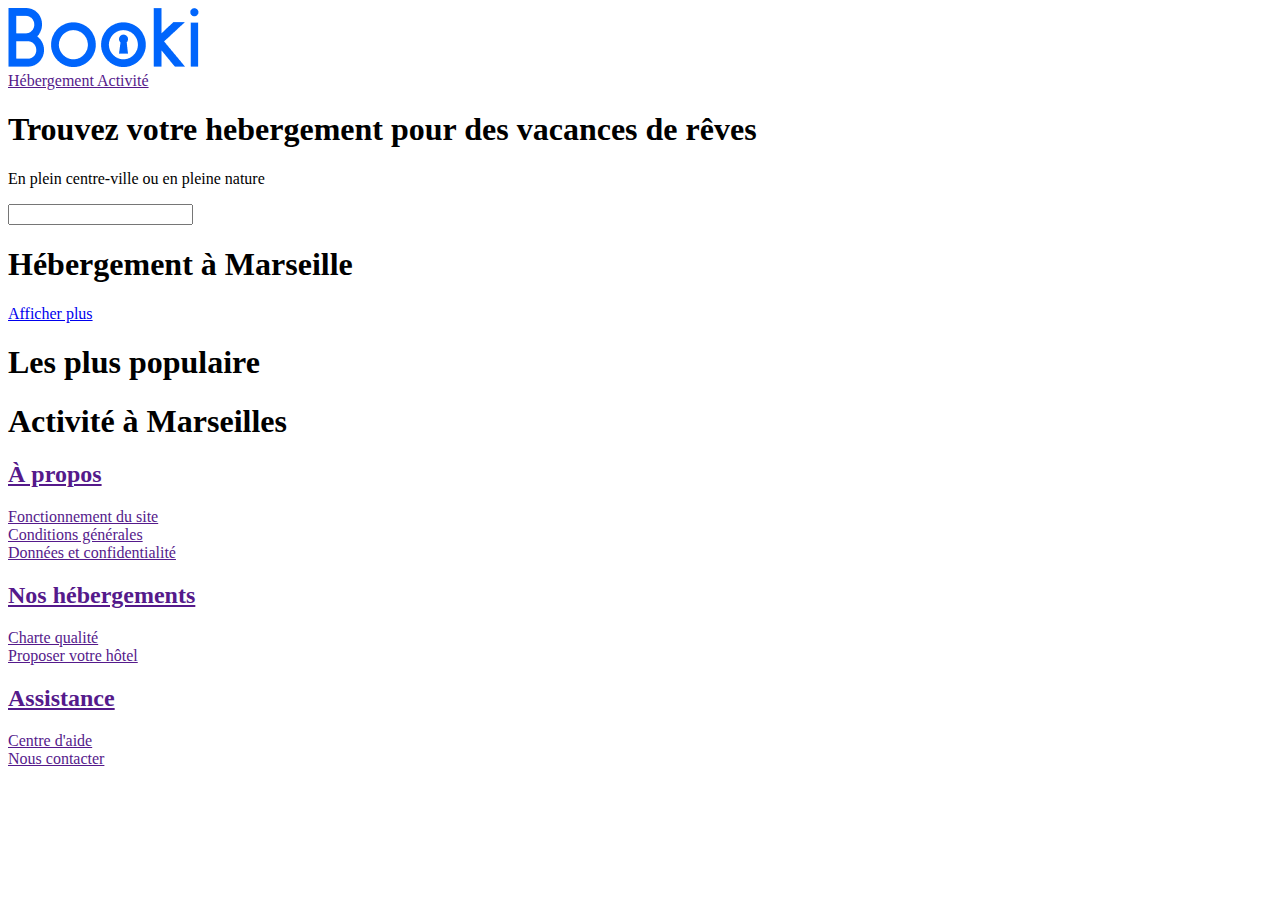
==== index.html @ 51f68b26 "first push" ====
<!DOCTYPE html>
<html lang="fr">
<head>
    
    <link rel="preconnect" href="https://fonts.googleapis.com">
    <link rel="preconnect" href="https://fonts.gstatic.com" crossorigin>
    <link href="https://fonts.googleapis.com/css2?family=Raleway:wght@400;500;700&display=swap" rel="stylesheet">
    <meta charset="utf-8">
    <link href="css/style.css" rel="stylesheet">
    <title>Booki accueil</title>
</head>
<body>
    <!--header-->
    <header>

    <!--Menu-->
    <div class="menu">
        <!--logo-->
        <div class="logo">
            <img src="asset/images/logo/Booki.png" alt="logo1">
        </div>

        <!--onglet--> 
        <div class="onglet">
            <a href="" >Hébergement
            </a>
            <a href="">Activité
            </a>
        </div>
    </div>

    <!--search-->
        <!--title-->
        <h1>Trouvez votre hebergement pour des vacances de rêves
        </h1>

        <!--subtitle-->
        <p>En plein centre-ville ou en pleine nature
        </p>

        <!--searchbar-->
        <form class="searchbar">
        <input type="">
        </form>

        <!--filtre-->
        <div class="filtre">

        </div>
    </header>

<!--content-->
    <div class="content">

    <!--row-->
        <!--hebergement-->

            <!--title-->
            <div class="Hébergement à Marseille">
                <h1>Hébergement à Marseille</h1>
            <!--row-->
                <!--card-->
                <!--card-->
                <!--card-->

            <!--row-->
                <!--card-->
                <!--card-->
                <!--card-->
            <!--link-->
                <a href="#">Afficher plus</a>


        <!--populaire-->
            <!--title-->
            <div class="Les plus populaire">
                <h1>Les plus populaire</h1>
                <!--card-->
                <!--card-->
                <!--card-->
            </div>
    <!--row-->
         <!--activite-->
            <!--title-->
                <H1>Activité à Marseilles</H1>
            <!--card-->
            <!--card-->
            <!--card-->
            <!--card-->

    </div>

<!--footer-->
<footer>

    <!--row-->
        <!--column-->
            <div class="box"><h2><a href="">À propos</a></h2></div>
            <div class="box"><a href="">Fonctionnement du site</a></div>
            <div class="box"><a href="">Conditions générales</a></div>
            <div class="box"><a href="">Données et confidentialité</a></div>
        <!--column-->
            <div class="box"><h2><a href="">Nos hébergements</a></h2></div>
            <div class="box"><a href="">Charte qualité</a></div>
            <div class="box"><a href="">Proposer votre hôtel</a></div>


        <!--column-->

            <div class="box"><h2><a href="">Assistance</a></h2></div>
            <div class="box"><a href="">Centre d'aide</a></div>
            <div class="box"><a href="">Nous contacter</a></div>

    </footer>
</body>

</html>
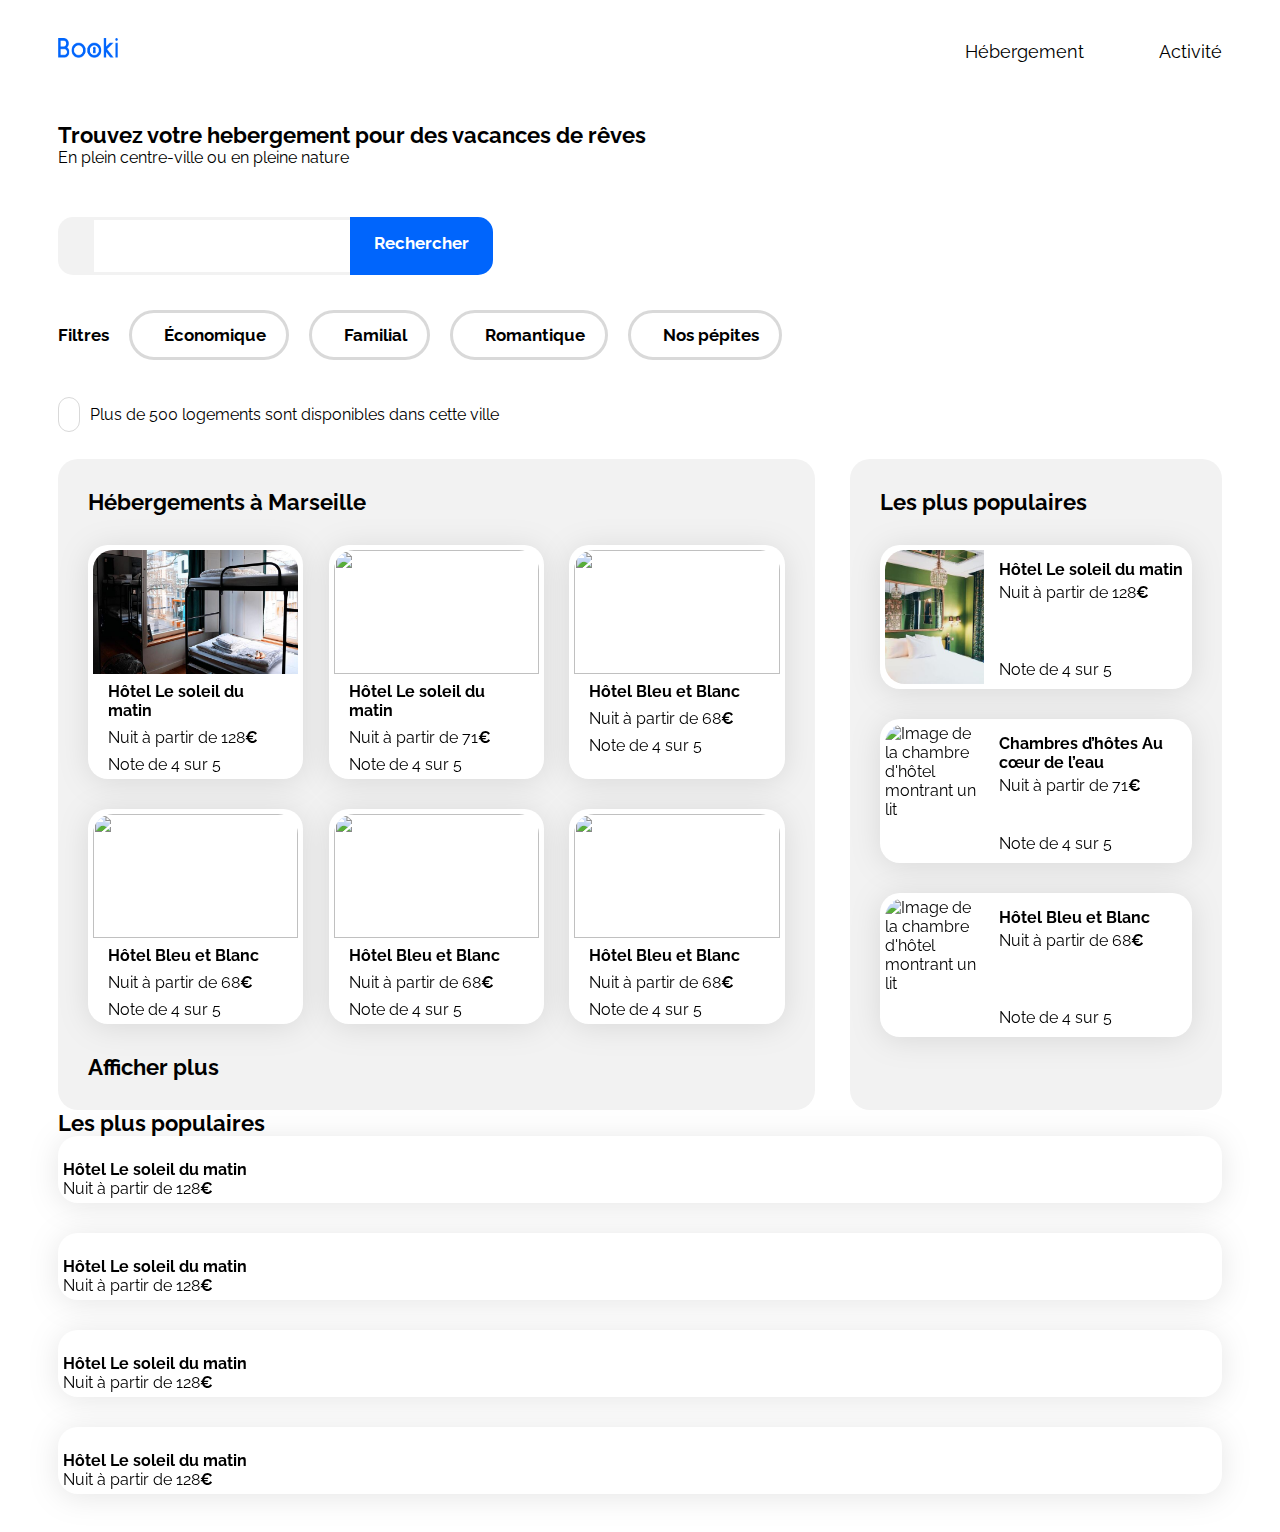
==== commit 7e81a36c: "DEV - avancé de today" ====
--- a/index.html
+++ b/index.html
@@ -1,117 +1,357 @@
 <!DOCTYPE html>
 <html lang="fr">
+
 <head>
-    
+    <meta charset="UTF-8">
+    <meta name="viewport" content="width=device-width, initial-scale=1.0">
+    <title>Booki</title>
     <link rel="preconnect" href="https://fonts.googleapis.com">
     <link rel="preconnect" href="https://fonts.gstatic.com" crossorigin>
     <link href="https://fonts.googleapis.com/css2?family=Raleway:wght@400;500;700&display=swap" rel="stylesheet">
-    <meta charset="utf-8">
-    <link href="css/style.css" rel="stylesheet">
-    <title>Booki accueil</title>
+    <link rel="stylesheet" href="https://cdnjs.cloudflare.com/ajax/libs/font-awesome/6.2.1/css/all.min.css"
+        integrity="sha512-MV7K8+y+gLIBoVD59lQIYicR65iaqukzvf/nwasF0nqhPay5w/9lJmVM2hMDcnK1OnMGCdVK+iQrJ7lzPJQd1w=="
+        crossorigin="anonymous" referrerpolicy="no-referrer" />
+    <link rel="stylesheet" href="asset/css/style.css">
 </head>
+
 <body>
-    <!--header-->
-    <header>
-
-    <!--Menu-->
-    <div class="menu">
-        <!--logo-->
-        <div class="logo">
-            <img src="asset/images/logo/Booki.png" alt="logo1">
+    <div class="main-container">
+        <header>
+            <!--Menu-->
+            <div class="menu">
+                <!--logo-->
+                <div class="logo">
+                    <img src="asset/images/logo/Booki.png" alt="logo1">
+                </div>
+
+                <!--onglet-->
+                <div class="onglet">
+                    <a href="">Hébergement
+                    </a>
+                    <a href="">Activité
+                    </a>
+                </div>
+            </div>
+        </header>
+
+        <!--title-->
+        <div class="title">
+            <h1>Trouvez votre hebergement pour des vacances de rêves</h1>
+            <p> En plein centre-ville ou en pleine nature</p>
         </div>
 
-        <!--onglet--> 
-        <div class="onglet">
-            <a href="" >Hébergement
-            </a>
-            <a href="">Activité
-            </a>
+        <!--searchbar-->
+        <form class="search-bar">
+            <div class="search-bar--icon">
+                <i class="fa-solid fa-location-dot"></i>
+            </div>
+            <div class="search-bar--input">
+                <input class="h2" type="text" />
+            </div>
+            <div class="search-bar--submit">
+                <button class="h2">Rechercher</button>
+            </div>
+        </form>
+
+        <!--filtre-->
+        <div class="box-filtre">
+            <div>
+                <a href="#" class="h2">Filtres</a>
+            </div>
+            <div class="filtre">
+                <a href="#" class="h2"><i class="fa-solid fa-money-bill-wave"></i>Économique</a>
+            </div>
+            <div class="filtre">
+                <a href="#" class="h2"><i class="fa-solid fa-person"></i>Familial</a>
+            </div>
+            <div class="filtre">
+                <a href="#" class="h2"><i class="fa-solid fa-heart"></i>Romantique</a>
+            </div>
+            <div class="filtre">
+                <a href="#" class="h2"><i class="fa-solid fa-fire"></i>Nos pépites</a>
+            </div>
         </div>
+
+        <div class="box-info">
+            <p><i class="fa-solid fa-info"></i>Plus de 500 logements sont disponibles dans cette ville</p>
+        </div>
+
+        <main>
+            <div class="hebergements-and-populaires">
+                <section class="hebergements">
+                    <div class="hebergement-title">
+                        <h2 class="section-title">Hébergements à Marseille</h2>
+                    </div>
+                    <div class="hebergement-cards">
+                        <article class="card">
+                            <img src="./asset/images/hebergements/auberge la canebiere.jpg"
+                                alt="Image de la chambre d'hôtel montrant un lit">
+                            <div class="card-content">
+                                <div class="card-txt">
+                                    <h3 class="card-title">Hôtel Le soleil du matin</h3>
+                                    <p class="card-subtitle">Nuit à partir de 128<span class="euro">€</span></p>
+                                </div>
+                                <div class="card-rating">
+                                    <i class="fa-xs fa-solid fa-star" aria-hidden="true"></i>
+                                    <i class="fa-xs fa-solid fa-star" aria-hidden="true"></i>
+                                    <i class="fa-xs fa-solid fa-star" aria-hidden="true"></i>
+                                    <i class="fa-xs fa-solid fa-star" aria-hidden="true"></i>
+                                    <i class="fa-xs fa-solid fa-star neutral-star" aria-hidden="true"></i>
+                                    <span class="sr-only">Note de 4 sur 5</span>
+                                </div>
+                            </div>
+                        </article>
+                        <article class="card">
+                            <img src="" alt="">
+                            <div class="card-content">
+                                <div class="card-txt">
+                                    <h3 class="card-title">Hôtel Le soleil du matin</h3>
+                                    <p class="card-subtitle">Nuit à partir de 71<span class="euro">€</span></p>
+                                </div>
+                                <div class="card-rating">
+                                    <i class="fa-xs fa-solid fa-star" aria-hidden="true"></i>
+                                    <i class="fa-xs fa-solid fa-star" aria-hidden="true"></i>
+                                    <i class="fa-xs fa-solid fa-star" aria-hidden="true"></i>
+                                    <i class="fa-xs fa-solid fa-star" aria-hidden="true"></i>
+                                    <i class="fa-xs fa-solid fa-star neutral-star" aria-hidden="true"></i>
+                                    <span class="sr-only">Note de 4 sur 5</span>
+                                </div>
+                            </div>
+                        </article>
+                        <article class="card">
+                            <img src="" alt="">
+                            <div class="card-content">
+                                <div class="card-txt">
+                                    <h3 class="card-title">Hôtel Bleu et Blanc</h3>
+                                    <p class="card-subtitle">Nuit à partir de 68<span class="euro">€</span></p>
+                                </div>
+                                <div class="card-rating">
+                                    <i class="fa-xs fa-solid fa-star" aria-hidden="true"></i>
+                                    <i class="fa-xs fa-solid fa-star" aria-hidden="true"></i>
+                                    <i class="fa-xs fa-solid fa-star" aria-hidden="true"></i>
+                                    <i class="fa-xs fa-solid fa-star" aria-hidden="true"></i>
+                                    <i class="fa-xs fa-solid fa-star neutral-star" aria-hidden="true"></i>
+                                    <span class="sr-only">Note de 4 sur 5</span>
+                                </div>
+                            </div>
+                        </article>
+                        <article class="card">
+                            <img src="" alt="">
+                            <div class="card-content">
+                                <div class="card-txt">
+                                    <h3 class="card-title">Hôtel Bleu et Blanc</h3>
+                                    <p class="card-subtitle">Nuit à partir de 68<span class="euro">€</span></p>
+                                </div>
+                                <div class="card-rating">
+                                    <i class="fa-xs fa-solid fa-star" aria-hidden="true"></i>
+                                    <i class="fa-xs fa-solid fa-star" aria-hidden="true"></i>
+                                    <i class="fa-xs fa-solid fa-star" aria-hidden="true"></i>
+                                    <i class="fa-xs fa-solid fa-star" aria-hidden="true"></i>
+                                    <i class="fa-xs fa-solid fa-star neutral-star" aria-hidden="true"></i>
+                                    <span class="sr-only">Note de 4 sur 5</span>
+                                </div>
+                            </div>
+                        </article>
+                        <article class="card">
+                            <img src="" alt="">
+                            <div class="card-content">
+                                <div class="card-txt">
+                                    <h3 class="card-title">Hôtel Bleu et Blanc</h3>
+                                    <p class="card-subtitle">Nuit à partir de 68<span class="euro">€</span></p>
+                                </div>
+                                <div class="card-rating">
+                                    <i class="fa-xs fa-solid fa-star" aria-hidden="true"></i>
+                                    <i class="fa-xs fa-solid fa-star" aria-hidden="true"></i>
+                                    <i class="fa-xs fa-solid fa-star" aria-hidden="true"></i>
+                                    <i class="fa-xs fa-solid fa-star" aria-hidden="true"></i>
+                                    <i class="fa-xs fa-solid fa-star neutral-star" aria-hidden="true"></i>
+                                    <span class="sr-only">Note de 4 sur 5</span>
+                                </div>
+                            </div>
+                        </article>
+                        <article class="card">
+                            <img src="" alt="">
+                            <div class="card-content">
+                                <div class="card-txt">
+                                    <h3 class="card-title">Hôtel Bleu et Blanc</h3>
+                                    <p class="card-subtitle">Nuit à partir de 68<span class="euro">€</span></p>
+                                </div>
+                                <div class="card-rating">
+                                    <i class="fa-xs fa-solid fa-star" aria-hidden="true"></i>
+                                    <i class="fa-xs fa-solid fa-star" aria-hidden="true"></i>
+                                    <i class="fa-xs fa-solid fa-star" aria-hidden="true"></i>
+                                    <i class="fa-xs fa-solid fa-star" aria-hidden="true"></i>
+                                    <i class="fa-xs fa-solid fa-star neutral-star" aria-hidden="true"></i>
+                                    <span class="sr-only">Note de 4 sur 5</span>
+                                </div>
+                            </div>
+                        </article>
+                    </div>
+                    <p class="section-title h2">Afficher plus</p>
+                </section>
+                <section class="populaires">
+                    <div class="populaires-title">
+                        <h2 class="section-title">Les plus populaires</h2>
+                        <i class="fa-solid fa-chart-line" aria-hidden="true"></i>
+                    </div>
+                    <div class="populaires-cards">
+                        <!--populaires-card 1-->
+                        <article class="card">
+                            <img src="./asset/images/hebergements/hotel le soleil du matin.jpg"
+                                alt="Image de la chambre d'hôtel montrant un lit">
+                            <div class="card-content">
+                                <div class="card-txt">
+                                    <h3 class="card-title">Hôtel Le soleil du matin</h3>
+                                    <p class="card-subtitle">Nuit à partir de 128<span class="euro">€</span></p>
+                                </div>
+                                <div class="card-rating">
+                                    <i class="fa-xs fa-solid fa-star" aria-hidden="true"></i>
+                                    <i class="fa-xs fa-solid fa-star" aria-hidden="true"></i>
+                                    <i class="fa-xs fa-solid fa-star" aria-hidden="true"></i>
+                                    <i class="fa-xs fa-solid fa-star" aria-hidden="true"></i>
+                                    <i class="fa-xs fa-solid fa-star neutral-star" aria-hidden="true"></i>
+                                    <span class="sr-only">Note de 4 sur 5</span>
+                                </div>
+                            </div>
+                        </article>
+                        <!--populaires-card 2-->
+                        <article class="card">
+                            <img src="./images/hebergements/aw-creative.jpg"
+                                alt="Image de la chambre d'hôtel montrant un lit">
+                            <div class="card-content">
+                                <div class="card-txt">
+                                    <h3 class="card-title">Chambres d’hôtes Au cœur de l’eau</h3>
+                                    <p class="card-subtitle">Nuit à partir de 71<span class="euro">€</span></p>
+                                </div>
+                                <div class="card-rating">
+                                    <i class="fa-xs fa-solid fa-star" aria-hidden="true"></i>
+                                    <i class="fa-xs fa-solid fa-star" aria-hidden="true"></i>
+                                    <i class="fa-xs fa-solid fa-star" aria-hidden="true"></i>
+                                    <i class="fa-xs fa-solid fa-star" aria-hidden="true"></i>
+                                    <i class="fa-xs fa-solid fa-star neutral-star" aria-hidden="true"></i>
+                                    <span class="sr-only">Note de 4 sur 5</span>
+                                </div>
+                            </div>
+                        </article>
+                        <!--populaires-card 3-->
+                        <article class="card">
+                            <img src="./images/hebergements/febrian-zakaria2.jpg"
+                                alt="Image de la chambre d'hôtel montrant un lit">
+                            <div class="card-content">
+                                <div class="card-txt">
+                                    <h3 class="card-title">Hôtel Bleu et Blanc</h3>
+                                    <p class="card-subtitle">Nuit à partir de 68<span class="euro">€</span></p>
+                                </div>
+                                <div class="card-rating">
+                                    <i class="fa-xs fa-solid fa-star" aria-hidden="true"></i>
+                                    <i class="fa-xs fa-solid fa-star" aria-hidden="true"></i>
+                                    <i class="fa-xs fa-solid fa-star" aria-hidden="true"></i>
+                                    <i class="fa-xs fa-solid fa-star" aria-hidden="true"></i>
+                                    <i class="fa-xs fa-solid fa-star neutral-star" aria-hidden="true"></i>
+                                    <span class="sr-only">Note de 4 sur 5</span>
+                                </div>
+                            </div>
+                        </article>
+                    </div>
+                </section>
+            </div>
+            <!--Avtivité-->
+            <div class="activites">
+                <section class="activites">
+                    <div class="activites-title">
+                        <h2 class="section-title">Les plus populaires</h2>
+                    </div>
+                    <div class="activites-cards">
+                        <!--activites-card 1-->
+                        <article class="card">
+                            <img src="" alt="">
+                            <div class="card-content">
+                                <div class="card-txt">
+                                    <h3 class="card-title">Hôtel Le soleil du matin</h3>
+                                    <p class="card-subtitle">Nuit à partir de 128<span class="euro">€</span></p>
+                                </div>
+
+                            </div>
+                        </article>
+                        <!--activites-card 2-->
+                        <article class="card">
+                            <img src="" alt="">
+                            <div class="card-content">
+                                <div class="card-txt">
+                                    <h3 class="card-title">Hôtel Le soleil du matin</h3>
+                                    <p class="card-subtitle">Nuit à partir de 128<span class="euro">€</span></p>
+                                </div>
+
+                            </div>
+                        </article>
+                        <!--activites-card 3-->
+                        <article class="card">
+                            <img src="" alt="">
+                            <div class="card-content">
+                                <div class="card-txt">
+                                    <h3 class="card-title">Hôtel Le soleil du matin</h3>
+                                    <p class="card-subtitle">Nuit à partir de 128<span class="euro">€</span></p>
+                                </div>
+
+                            </div>
+                        </article>
+                        <!--activites-card 4-->
+                        <article class="card">
+                            <img src="" alt="">
+                            <div class="card-content">
+                                <div class="card-txt">
+                                    <h3 class="card-title">Hôtel Le soleil du matin</h3>
+                                    <p class="card-subtitle">Nuit à partir de 128<span class="euro">€</span></p>
+                                </div>
+
+                            </div>
+                        </article>
+                    </div>
+                </section>
+            </div>
+        </main>
+        <footer>
+            <div class="footer-box">
+                <p class="h3">
+
+                </p>
+                <p>
+
+                </p>
+                <p>
+
+                </p>
+                <p>
+
+                </p>
+            </div>
+            <div class="footer-box">
+                <p class="h3">
+
+                </p>
+                <p>
+
+                </p>
+                <p>
+
+                </p>
+
+            </div>
+            <div class="footer-box">
+                <p class="h3">
+
+                </p>
+                <p>
+
+                </p>
+                <p>
+
+                </p>
+
+            </div>
+
+        </footer>
     </div>
-
-    <!--search-->
-        <!--title-->
-        <h1>Trouvez votre hebergement pour des vacances de rêves
-        </h1>
-
-        <!--subtitle-->
-        <p>En plein centre-ville ou en pleine nature
-        </p>
-
-        <!--searchbar-->
-        <form class="searchbar">
-        <input type="">
-        </form>
-
-        <!--filtre-->
-        <div class="filtre">
-
-        </div>
-    </header>
-
-<!--content-->
-    <div class="content">
-
-    <!--row-->
-        <!--hebergement-->
-
-            <!--title-->
-            <div class="Hébergement à Marseille">
-                <h1>Hébergement à Marseille</h1>
-            <!--row-->
-                <!--card-->
-                <!--card-->
-                <!--card-->
-
-            <!--row-->
-                <!--card-->
-                <!--card-->
-                <!--card-->
-            <!--link-->
-                <a href="#">Afficher plus</a>
-
-
-        <!--populaire-->
-            <!--title-->
-            <div class="Les plus populaire">
-                <h1>Les plus populaire</h1>
-                <!--card-->
-                <!--card-->
-                <!--card-->
-            </div>
-    <!--row-->
-         <!--activite-->
-            <!--title-->
-                <H1>Activité à Marseilles</H1>
-            <!--card-->
-            <!--card-->
-            <!--card-->
-            <!--card-->
-
-    </div>
-
-<!--footer-->
-<footer>
-
-    <!--row-->
-        <!--column-->
-            <div class="box"><h2><a href="">À propos</a></h2></div>
-            <div class="box"><a href="">Fonctionnement du site</a></div>
-            <div class="box"><a href="">Conditions générales</a></div>
-            <div class="box"><a href="">Données et confidentialité</a></div>
-        <!--column-->
-            <div class="box"><h2><a href="">Nos hébergements</a></h2></div>
-            <div class="box"><a href="">Charte qualité</a></div>
-            <div class="box"><a href="">Proposer votre hôtel</a></div>
-
-
-        <!--column-->
-
-            <div class="box"><h2><a href="">Assistance</a></h2></div>
-            <div class="box"><a href="">Centre d'aide</a></div>
-            <div class="box"><a href="">Nous contacter</a></div>
-
-    </footer>
 </body>
 
-</html>
+</html>--- a/asset/css/style.css
+++ b/asset/css/style.css
@@ -0,0 +1,352 @@
+/****** General ***********/
+
+* {
+    font-family: 'Raleway', sans-serif;
+}
+
+:root {
+    --main-color: #0065FC;
+    --main-bg-color: #F2F2F2;
+    --filter-bg-color: #DEEBFF;
+    --color-black: black;
+}
+
+a {
+    text-decoration: none;
+    color: var(--color-black);
+}
+
+body {
+    display: flex;
+    justify-content: center;
+}
+
+h1,
+p,
+h3 {
+    font-family: 'Raleway', sans-serif;
+    padding: 0px;
+    margin: 0;
+}
+
+h1 {
+    font-size: 22px;
+}
+
+.h2, h2 {
+    font-size: 17px;
+    font-weight: bold;
+}
+
+.fa-solid {
+    color: var(--main-color);
+}
+
+.main-container {
+    width: 100%;
+    max-width: 1440px;
+    padding: 0 50px;
+    box-sizing: border-box;
+}
+
+.section-title {
+    margin: 0;
+    font-size: 22px;
+}
+
+.card {
+    padding: 5px;
+    margin-bottom: 30px;
+    border-radius: 20px;
+    background-color: white;
+    filter: drop-shadow(0px 3px 15px rgba(0, 0, 0, 0.1));
+}
+
+.card img {
+    object-fit: cover;
+}
+
+.card-title {
+    font-size: 16px;
+}
+
+.euro {
+    font-weight: 700;
+}
+
+.neutralStar {
+    color: var(--main-bg-color)
+}
+
+/****** General ***********/
+
+/****** Header ***********/
+
+.menu {
+    margin-top: 30px;
+    display: flex;
+    align-items: self-end;
+    justify-content: space-between;
+}
+
+.menu > .logo > img {
+    width: 60px;
+    height: 20px;
+}
+
+.menu > .onglet > a {
+    font-size: 18px;
+    padding-top: 15px;
+}
+
+.menu > .onglet > a:hover {
+    border-top: 3px solid blue;
+    color: var(--main-color);
+}
+
+.menu > .onglet > a:first-child {
+    margin-right: 70px;
+}
+
+.title {
+    margin-top: 60px;
+}
+
+/****** Header ***********/
+
+/****** Search Bar ***********/
+
+.search-bar {
+    display: flex;
+    margin-top: 50px;
+}
+
+.search-bar > div {
+    padding: 15px 18px;
+}
+
+.search-bar--icon  {
+    background-color: #F2F2F2;
+    border-radius: 15px 0 0 15px;
+}
+
+.search-bar--icon > i {
+    color: black;
+    background-color: #F2F2F2;
+    font-size: 25px;
+}
+
+.search-bar--input  {
+    border-top: 3px solid #F2F2F2;
+    border-bottom: 3px solid #F2F2F2;
+}
+
+.search-bar--input > input, .search-bar--input > input:focus-visible {
+    border: 0;
+}
+
+.search-bar--submit {
+    background-color: #0065FC;
+    border-radius: 0 15px 15px 0;
+}
+
+.search-bar--submit > button{
+    border: 0;
+    color: white;
+    background-color: transparent;
+}
+
+/****** Search Bar ***********/
+
+/****** Filtres ***********/
+
+.box-filtre {
+    display: flex;
+    margin-top: 35px;
+    align-items: baseline;
+}
+
+.box-filtre > .filtre {
+    margin-left: 20px;
+    padding: 12px 20px;
+    border-radius: 25px;
+    border: 3px solid #D9D9D9;
+}
+
+.box-filtre > .filtre > a > i {
+    margin-right: 12px;
+}
+
+/****** Filtres ***********/
+
+/****** Info ***********/
+
+.box-info {
+    margin-top: 45px;
+}
+
+.box-info > p > i {
+    padding: 7px 10px;
+    border-radius: 25px;
+    border: 1px solid #D9D9D9;
+    margin-right: 10px;
+}
+
+/****** Info ***********/
+
+/****** Hebergements And Populaires ***********/
+
+.hebergements-and-populaires {
+    display: flex;
+    margin-top: 35px;
+    justify-content: space-between;
+}
+
+.hebergements-and-populaires section {
+    background-color: var(--main-bg-color);
+    border-radius: 20px;
+    padding: 30px;
+    box-sizing: border-box;
+}
+
+.hebergement-title > h2, .populaires-title > h2 {
+    margin-bottom: 30px;
+}
+
+/****** Hebergements And Populaires ***********/
+
+/****** Hebergements ***********/
+
+.hebergements {
+    width: 65%;
+}
+
+.hebergement-cards {
+    display: flex;
+    flex-wrap: wrap;
+    justify-content: space-between;
+}
+
+.hebergement-cards > .card {
+    width: 29.5%;
+}
+.hebergement-cards > .card > img {
+    width: 100%;
+    height: 124px;
+    object-fit: cover;
+    border-radius: 20px 20px 0 0;
+
+}
+.hebergement-cards > .card > .card-content {
+    padding: 0 15px;
+}
+.hebergement-cards > .card > .card-content > .card-txt > .card-title {
+    margin-top: 4px;
+}
+.hebergement-cards > .card > .card-content > .card-txt > .card-subtitle {
+    margin: 8px 0;
+}
+.neutral-star {
+   color: #F2F2F2;
+}
+
+/****** Hebergements ***********/
+
+/****** Populaires ***********/
+
+.populaires {
+    width: 32%;
+}
+
+.populaires-title {
+    display: flex;
+    justify-content: space-between;
+    align-items: center;
+}
+
+.populaires-cards .card {
+    display: flex;
+}
+
+.populaires-cards img {
+    width: 33%;
+    height: 134px;
+    border-top-left-radius: 20px;
+    border-bottom-left-radius: 20px;
+}
+
+.populaires-cards .card-content {
+    width: 67%;
+    padding-left: 15px;
+    display: flex;
+    flex-direction: column;
+    justify-content: space-between;
+    box-sizing: border-box;
+}
+
+.populaires-cards .card-title {
+    margin-top: 10px;
+    margin-bottom: 4px;
+}
+
+.populaires-cards .card-subtitle {
+    margin: 0;
+}
+
+.populaires-cards .card-rating {
+    margin-bottom: 5px;
+}
+
+/****** Populaires ***********/
+
+/* Le code ci-dessous correspond à la version responsive uniquement */
+
+/****** Media queries ***********/
+/* Medium devices (tablets, less/equal than 1024px) */
+@media (max-width: 1024px) {
+    .hebergements-and-populaires {
+        flex-direction: column;
+    }
+
+    .hebergements {
+        width: 100%;
+    }
+
+    .populaires {
+        width: 100%;
+        margin-top: 50px;
+    }
+
+    .populaires-cards {
+        display: flex;
+        flex-direction: row;
+        justify-content: space-between;
+    }
+
+    .populaires-cards .card {
+        width: 30%;
+    }
+
+    .populaires-cards .card-title {
+        font-size: 14px;
+    }
+
+    .populaires-cards .card-subtitle {
+        font-size: 13px;
+    }
+}
+
+/* Small devices (phones, less than 768px) */
+@media (max-width: 767.98px) {
+    .hebergement-cards {
+        flex-direction: column-reverse;
+    }
+
+    .populaires-cards {
+        flex-wrap: wrap;
+    }
+
+   .hebergement-cards > .card, .populaires-cards > .card {
+        width: 100%;
+   }
+}